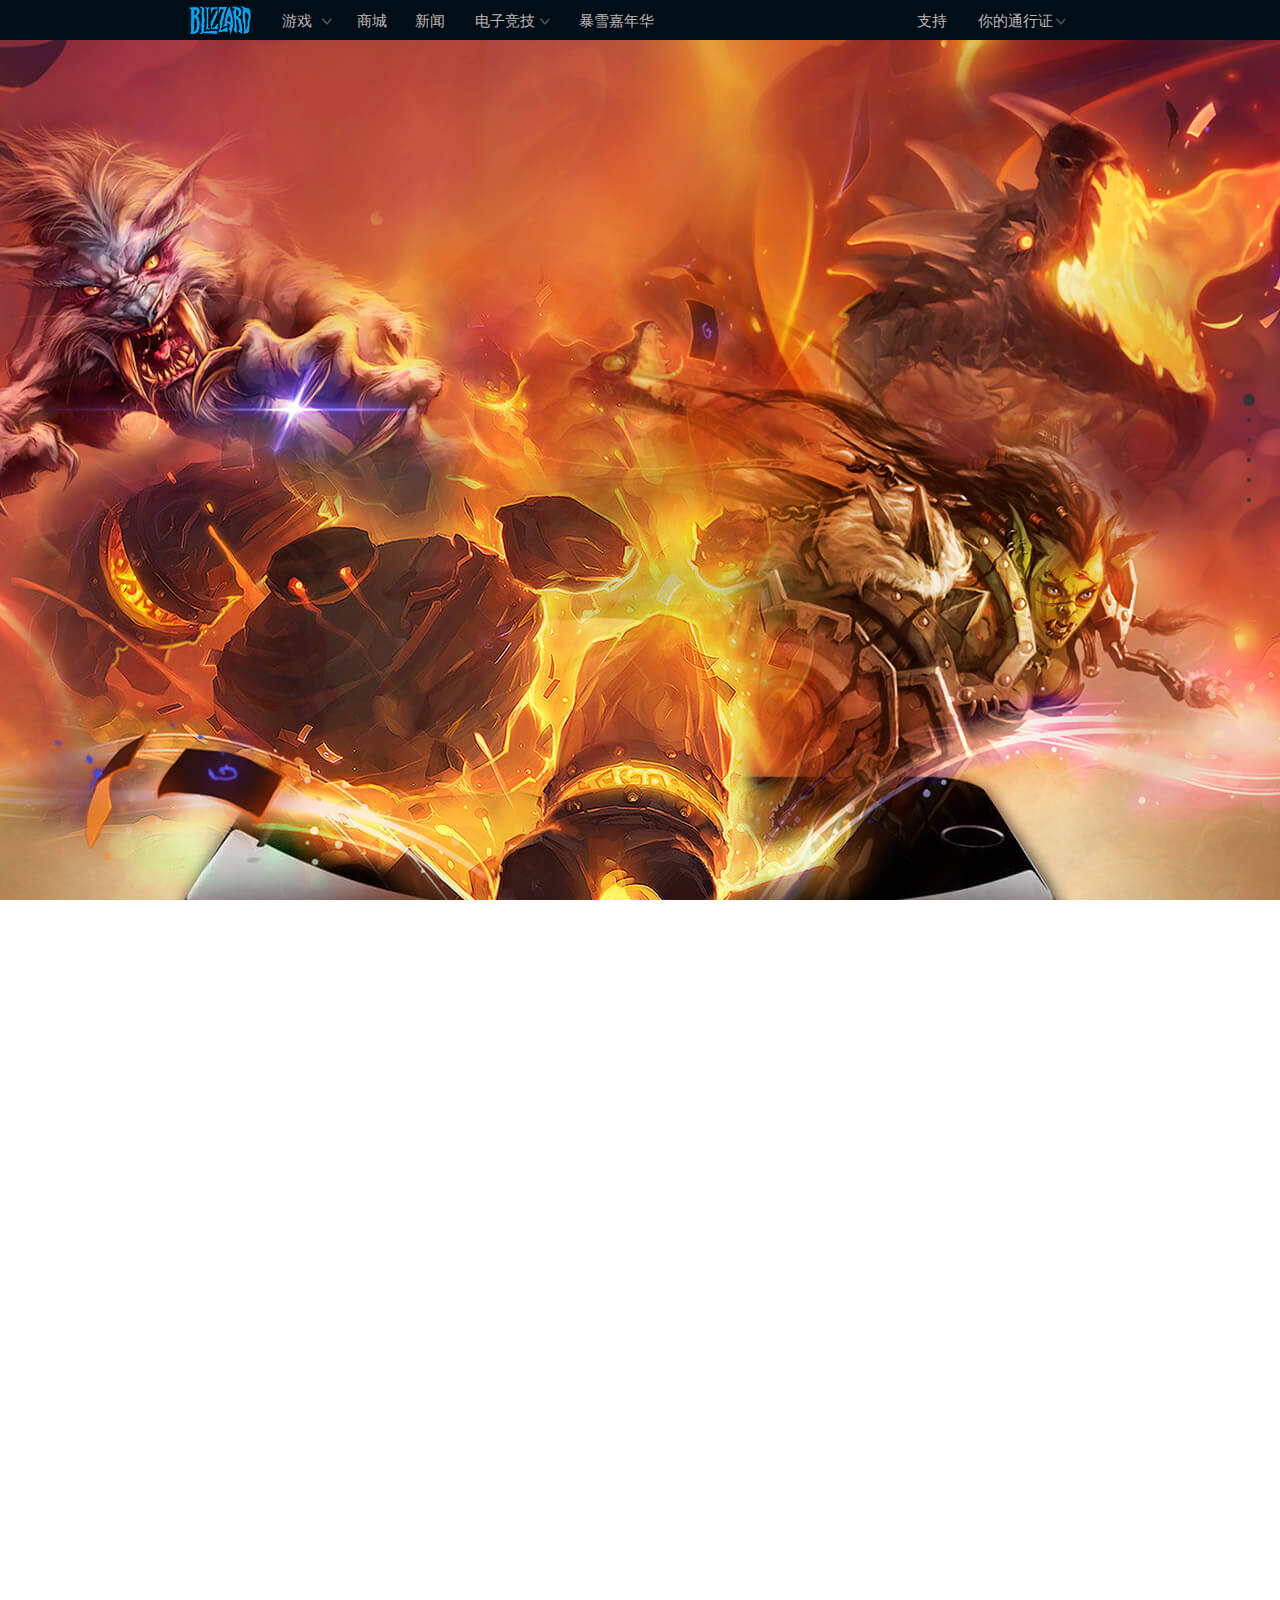
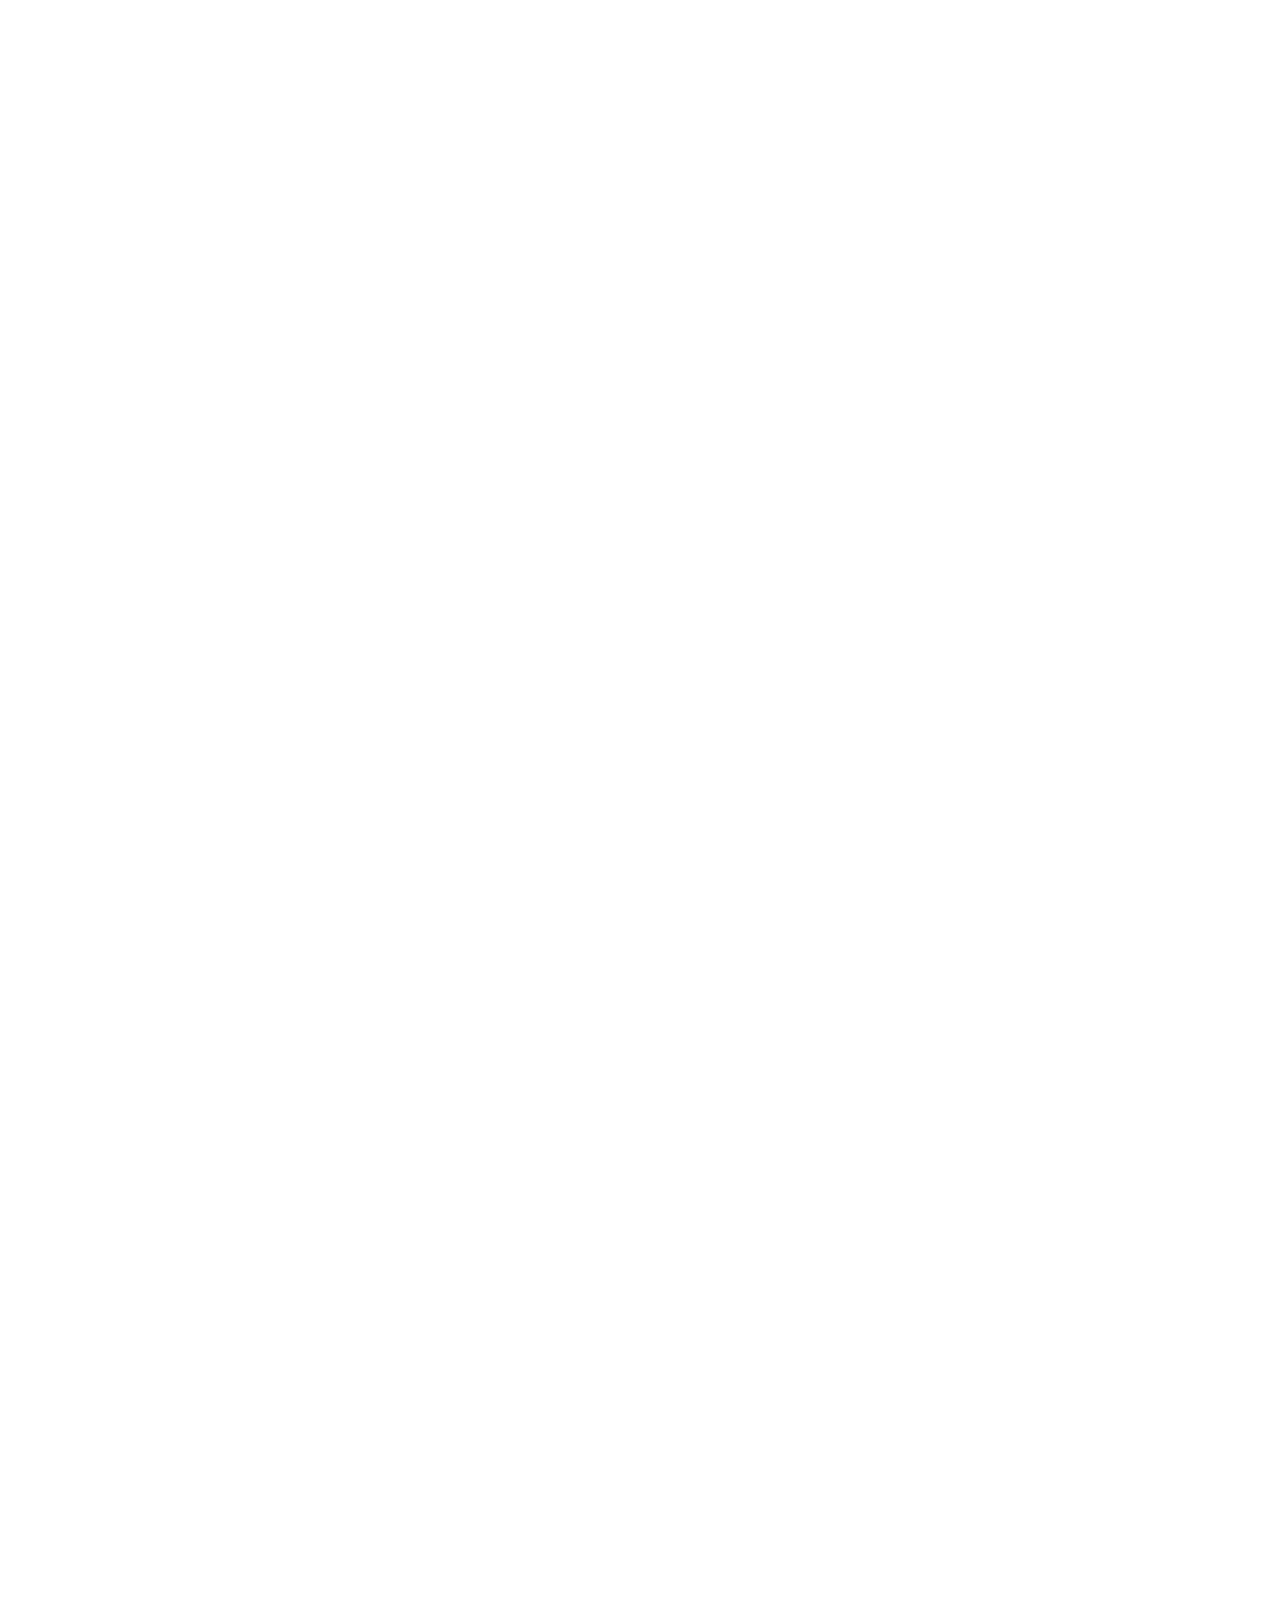
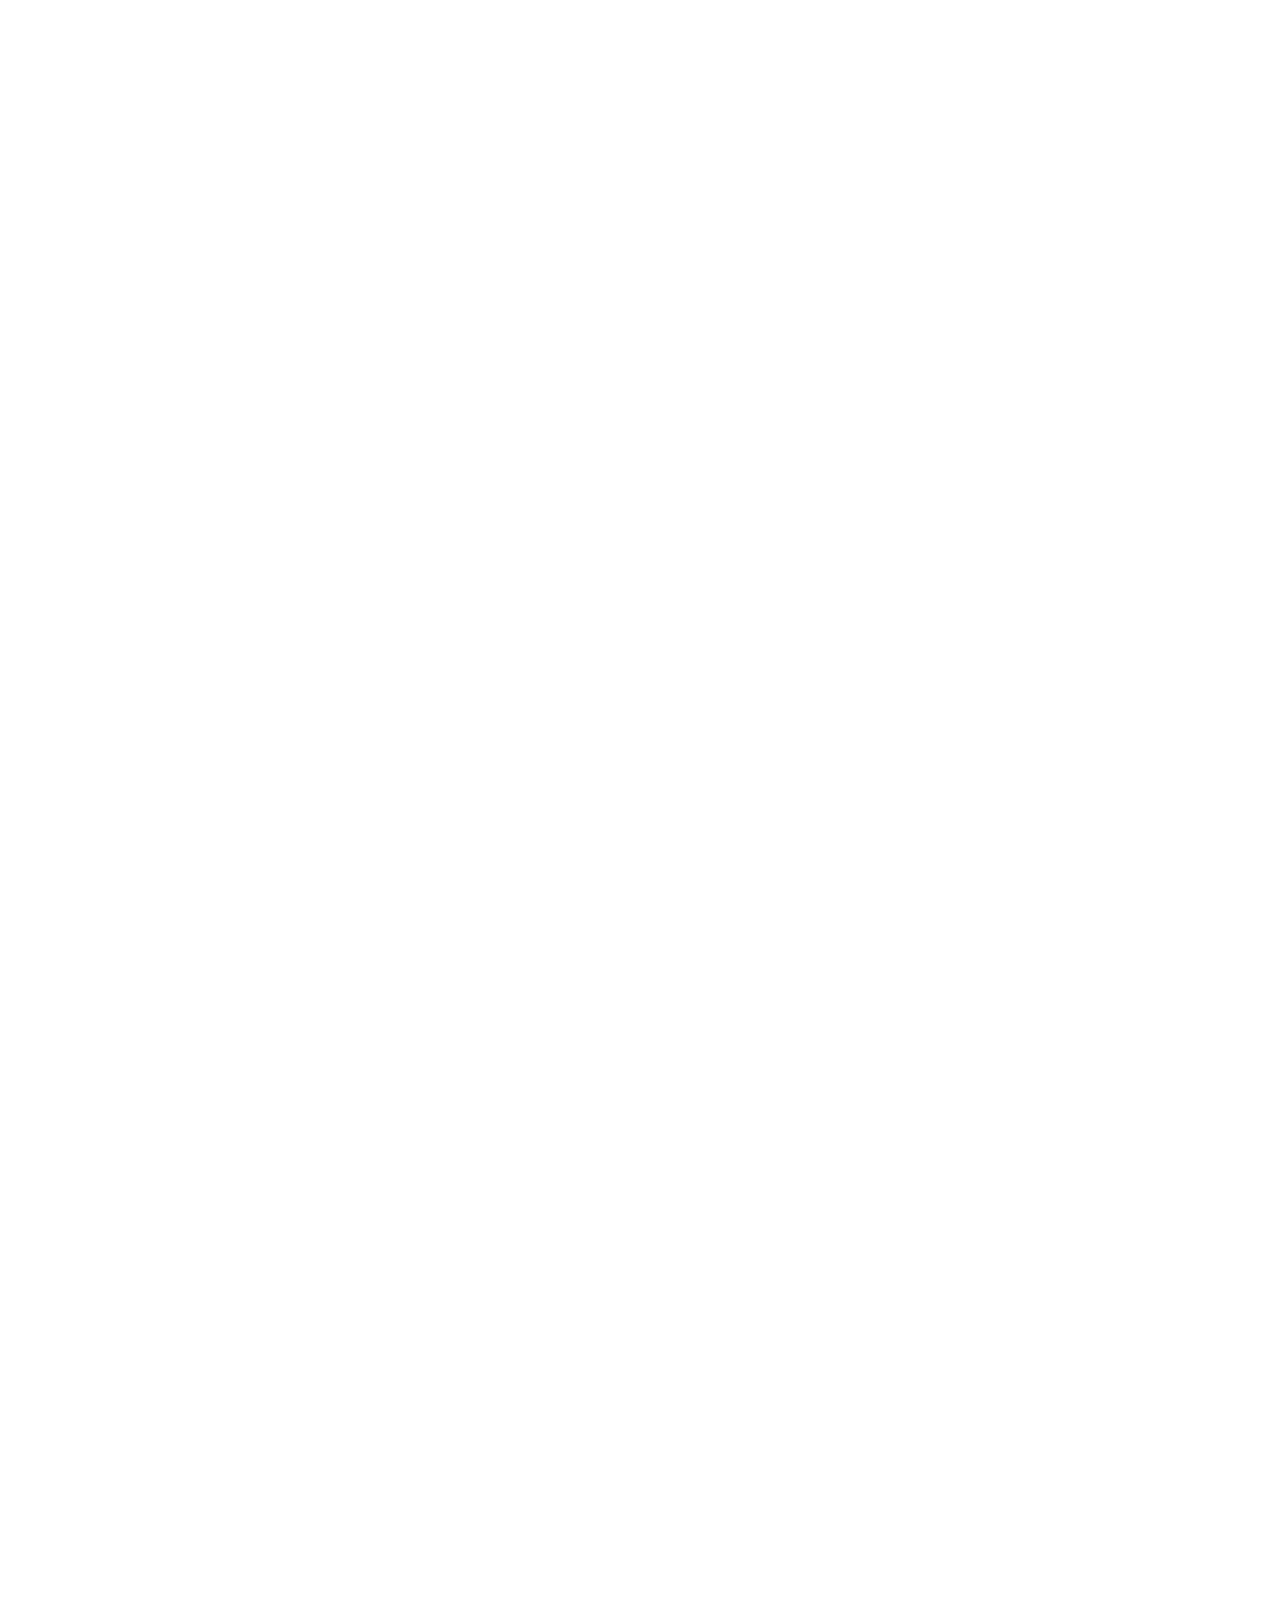
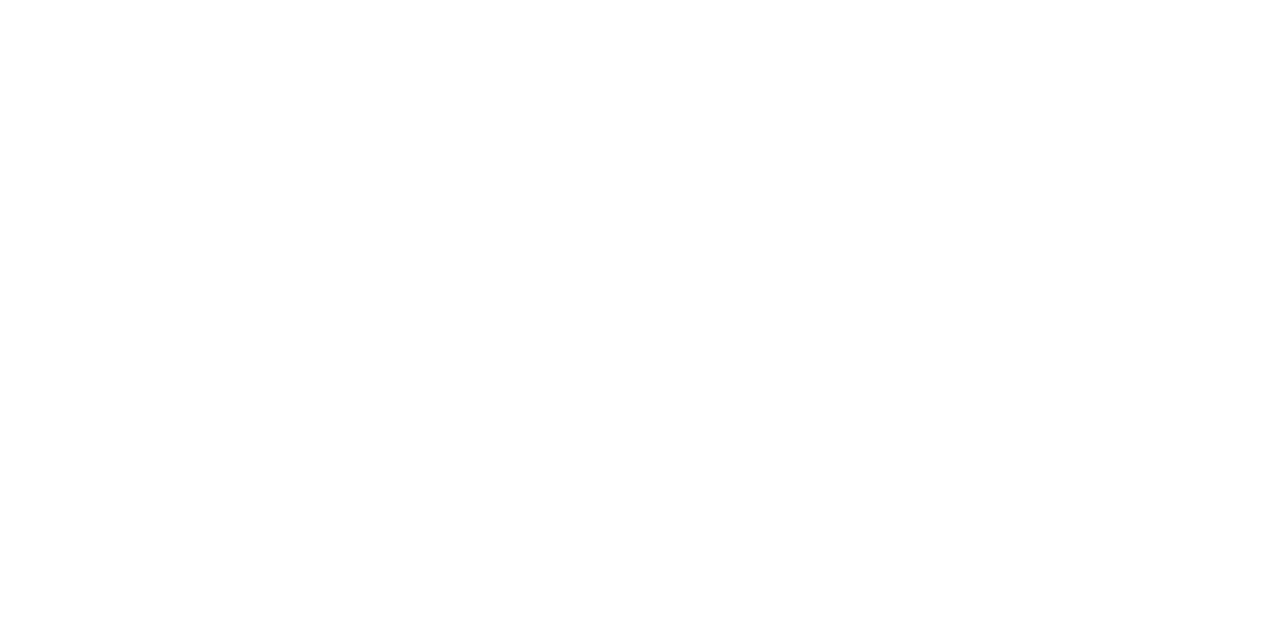
==== app.html @ 0f1c64e1 "项目" ====
<!DOCTYPE html>
<html lang="en">

<head>
    <meta charset="UTF-8">
    <meta name="viewport" content="width=device-width, initial-scale=1.0">
    <title>《炉石传说》官方网站_暴雪首款免费休闲卡牌网游</title>
    <link rel="shortcut icon" href="favicon.ico" type="image/x-icon">
    <link rel="stylesheet" href="./css/reset.css">
    <link rel="stylesheet" href="./lib/fullPage/jquery.fullpage.css">
    <link rel="stylesheet" href="./css/app.css">
</head>

<body>
    <!-- 顶部导航栏 -->
    <div class="head">
        <div class="head-baoxue">
        </div>
        <div class="game">
            <p>游戏</p>
        </div>
        <div class="shangcheng">
            <p>商城</p>
        </div>
        <div class="xinwen">
            <p>新闻</p>
        </div>
        <div class="dianjing">
            <a href="./baoxue.html">
                <p>电子竞技</p>
            </a>
        </div>
        <div class="jianianhua">
            <p>暴雪嘉年华</p>
        </div>
        <div class="tongxing">
            <p>你的通行证</p>
        </div>
        <div class="zhichi">
            <p>支持</p>
        </div>
    </div>
    <!-- 手风琴 -->
    <div class="Navbar-modalContent">
        <nav>
            <a href="" class="nav1"><img src="./images/nav1.jpg" alt=""></a>
            <a href="" class="nav2"><img src="./images/nav2.jpg" alt=""></a>
            <a href="" class="nav3"><img src="./images/nav3.jpg" alt=""></a>
            <a href="" class="nav4"><img src="./images/nav4.jpg" alt=""></a>
            <a href="" class="nav5"><img src="./images/nav5.jpg" alt=""></a>
            <a href="" class="nav6"><img src="./images/nav6.jpg" alt=""></a>
            <a href="" class="nav7"><img src="./images/nav7.jpg" alt=""></a>
            <a href="" class="nav8"><img src="./images/nav8.jpg" alt=""></a>
            <a href="" class="nav9"><img src="./images/nav9.jpg" alt=""></a>
        </nav>
    </div>
    <div id="fullpage">
        <!-- 第一屏 -->
        <div class="section">
            <div class="g-module-1-bg bg-scale">
            </div>
        </div>
        <!-- 第二屏 -->
        <div class="section">Some section</div>
        <!-- 第三屏 -->
        <div class="section">Some section</div>
        <!-- 第四屏 -->
        <div class="section">Some section</div>
        <!-- 第五屏 -->
        <div class="section">Some section</div>
        <!-- 第六屏 -->
        <div class="section">Some section</div>
    </div>
    <script src="./lib/jquery/jquery.min.js"></script>
    <script src="./lib/fullPage/jquery.fullpage.min.js"></script>
    <script src="./js/app.js"></script>
</body>

</html>
---- css/app.css ----
.head {
  position: relative;
  width: 100%;
  height: 40px;
  background-color: #010d17;
}
.head-baoxue {
  position: absolute;
  left: 189px;
  top: 4px;
  width: 82px;
  height: 30px;
  background: url(../images/1_fsbnet_icon-sprite.png);
  background-position: -17px -79px;
}
.game {
  width: 20px;
  height: 20px;
  position: absolute;
  top: 11px;
  left: 317px;
  background: url(../images/1_fsbnet_icon-sprite.png);
  background-position: -142px -124px;
}
.game p {
  font-size: 15px;
  color: #c0b6b4;
  width: 70px;
  height: 30px;
  margin-left: -35px;
  margin-top: 1px;
}
.shangcheng p {
  font-size: 15px;
  color: #c0b6b4;
  width: 70px;
  height: 30px;
  margin-left: 40px;
  margin-top: 1px;
}
.shangcheng {
  width: 20px;
  height: 20px;
  position: absolute;
  top: 11px;
  left: 317px;
}
.xinwen p {
  font-size: 15px;
  color: #c0b6b4;
  width: 70px;
  height: 30px;
  margin-left: 98px;
  margin-top: 1px;
}
.xinwen {
  width: 20px;
  height: 20px;
  position: absolute;
  top: 11px;
  left: 317px;
}
.dianjing {
  width: 20px;
  height: 20px;
  position: absolute;
  top: 11px;
  left: 535px;
  background: url(../images/1_fsbnet_icon-sprite.png);
  background-position: -142px -124px;
}
.dianjing p {
  font-size: 15px;
  color: #c0b6b4;
  width: 70px;
  height: 30px;
  margin-left: -60px;
  margin-top: 1px;
}
.jianianhua p {
  font-size: 15px;
  color: #c0b6b4;
  width: 80px;
  height: 30px;
  margin-left: 262px;
  margin-top: 1px;
}
.jianianhua {
  width: 20px;
  height: 20px;
  position: absolute;
  top: 11px;
  left: 317px;
}
.head p:hover {
  color: #ffffff;
}
.tongxing {
  width: 20px;
  height: 20px;
  position: absolute;
  top: 11px;
  right: 209px;
  background: url(../images/1_fsbnet_icon-sprite.png);
  background-position: -142px -124px;
}
.tongxing p {
  font-size: 15px;
  color: #c0b6b4;
  width: 80px;
  height: 30px;
  margin-left: -73px;
  margin-top: 1px;
}
.zhichi {
  width: 20px;
  height: 20px;
  position: absolute;
  top: 11px;
  right: 270px;
}
.zhichi p {
  font-size: 15px;
  color: #c0b6b4;
  width: 80px;
  height: 30px;
  margin-left: -73px;
  margin-top: 1px;
}
.Navbar-modalContent {
  background-color: #151922;
  width: 1900px;
  height: 210px;
  z-index: 1;
  position: fixed;
  display: none;
  z-index: 99999;
}
.Navbar-modalContent a {
  position: absolute;
  float: left;
  width: 150px;
  height: 180px;
  animation-name: Navbar-dropdown-drop-in-delayed;
  animation-duration: 0.6s;
}
.Navbar-modalContent a img {
  position: absolute;
  float: left;
  width: 160px;
  height: 180px;
  margin-left: 20px;
}
.Navbar-modalContent .nav1 {
  position: absolute;
  top: 0;
  left: 170px;
  animation-delay: -400ms;
}
.Navbar-modalContent .nav2 {
  position: absolute;
  top: 0;
  left: 350px;
  animation-delay: -350ms;
}
.Navbar-modalContent .nav3 {
  position: absolute;
  top: 0;
  left: 530px;
  animation-delay: -300ms;
}
.Navbar-modalContent .nav4 {
  position: absolute;
  top: 0;
  left: 710px;
  animation-delay: -250ms;
}
.Navbar-modalContent .nav5 {
  position: absolute;
  top: 0;
  left: 890px;
  animation-delay: -200ms;
}
.Navbar-modalContent .nav6 {
  position: absolute;
  top: 0;
  left: 1070px;
  animation-delay: -150ms;
}
.Navbar-modalContent .nav7 {
  position: absolute;
  top: 0;
  left: 1250px;
  animation-delay: -100ms;
}
.Navbar-modalContent .nav8 {
  position: absolute;
  top: 0;
  left: 1430px;
  animation-delay: -50ms;
}
.Navbar-modalContent .nav9 {
  position: absolute;
  top: 0;
  left: 1610px;
  animation-delay: -0s;
}
@keyframes Navbar-dropdown-drop-in-delayed {
  0% {
    opacity: 0;
    transform: translateY(-20px);
  }

  66.66667% {
    opacity: 0;
    transform: translateY(-20px);
  }

  100% {
    opacity: 1;
    transform: translateY(0);
  }
}
/* 第一屏 */
.g-module-1-bg {
  background: url(../images/oneping.jpg) no-repeat 50% 0;
  width: 100%;
  height: 100%;
}
.g-module-1-bg {
  animation: bg1 16s;
}
@keyframes bg1 {
  0% {
    transform: scale(1.1);
  }
  100% {
    transform: scale(1);
  }
}
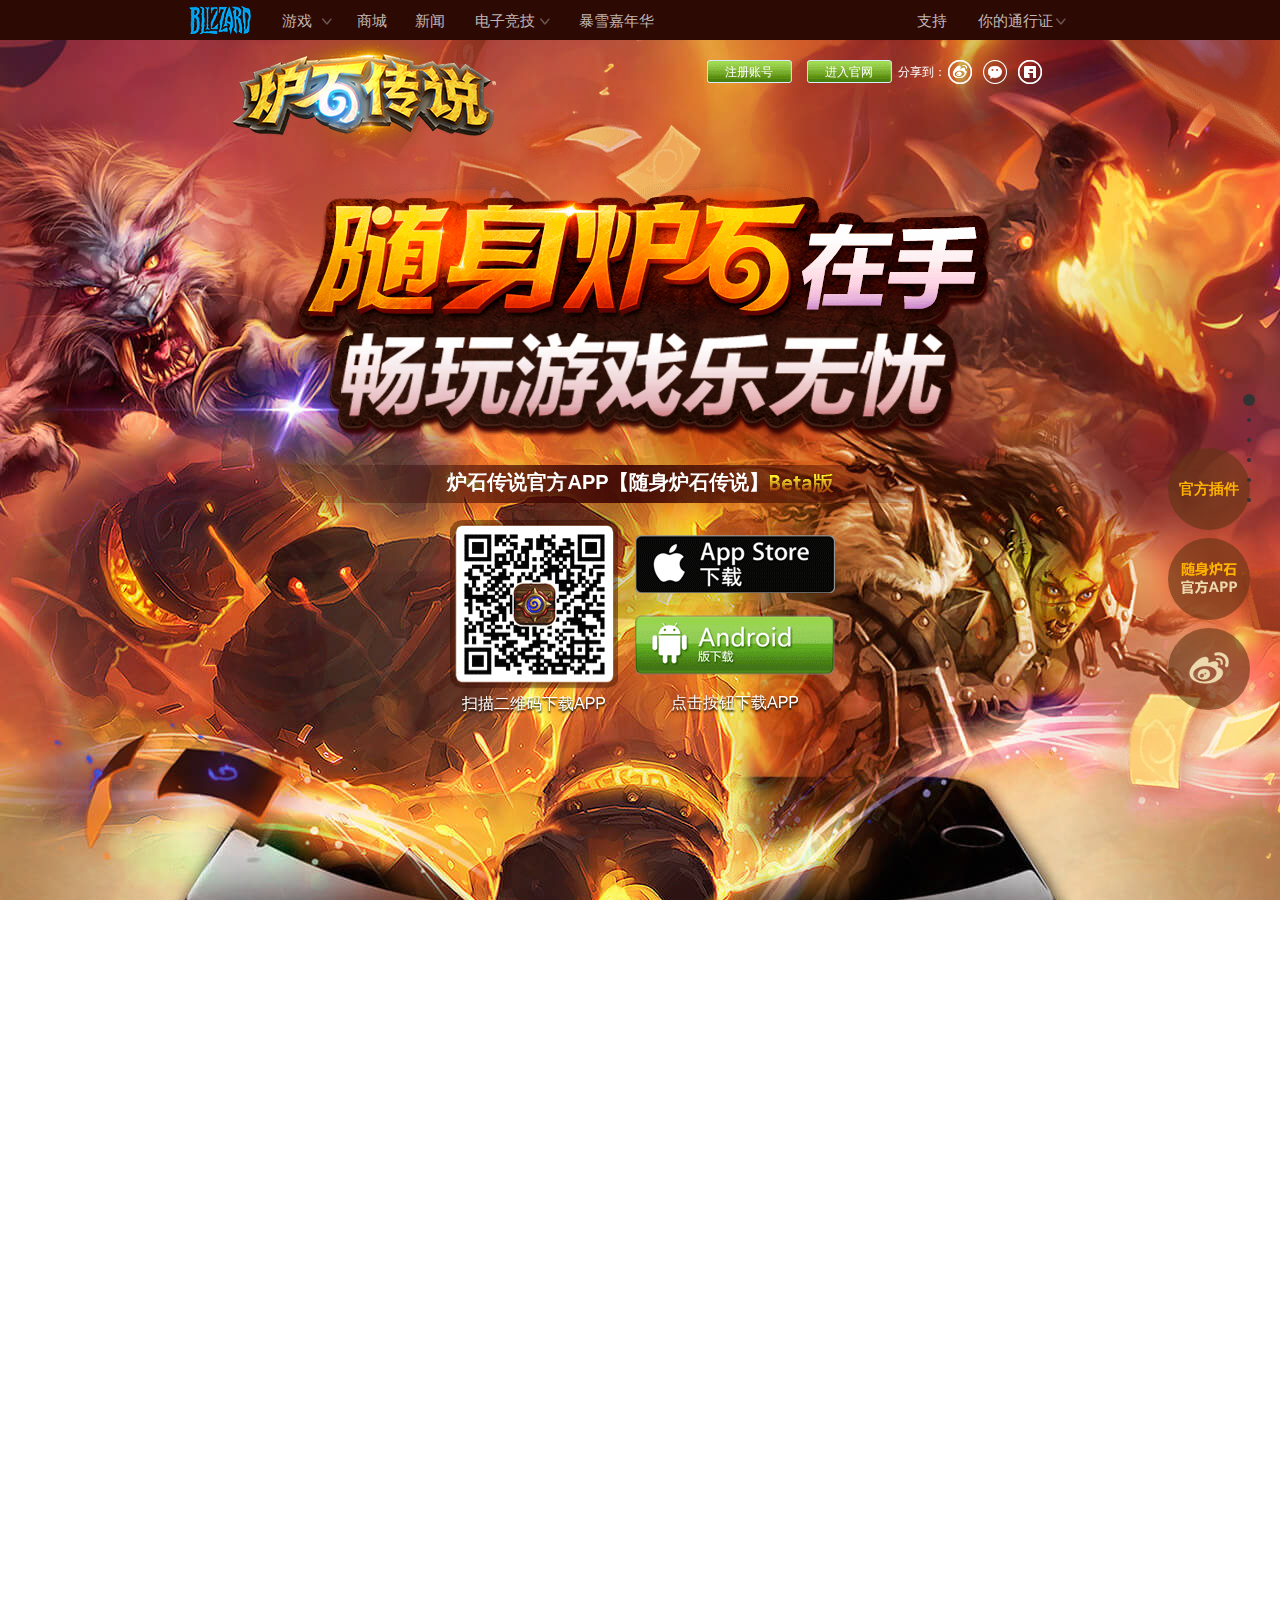
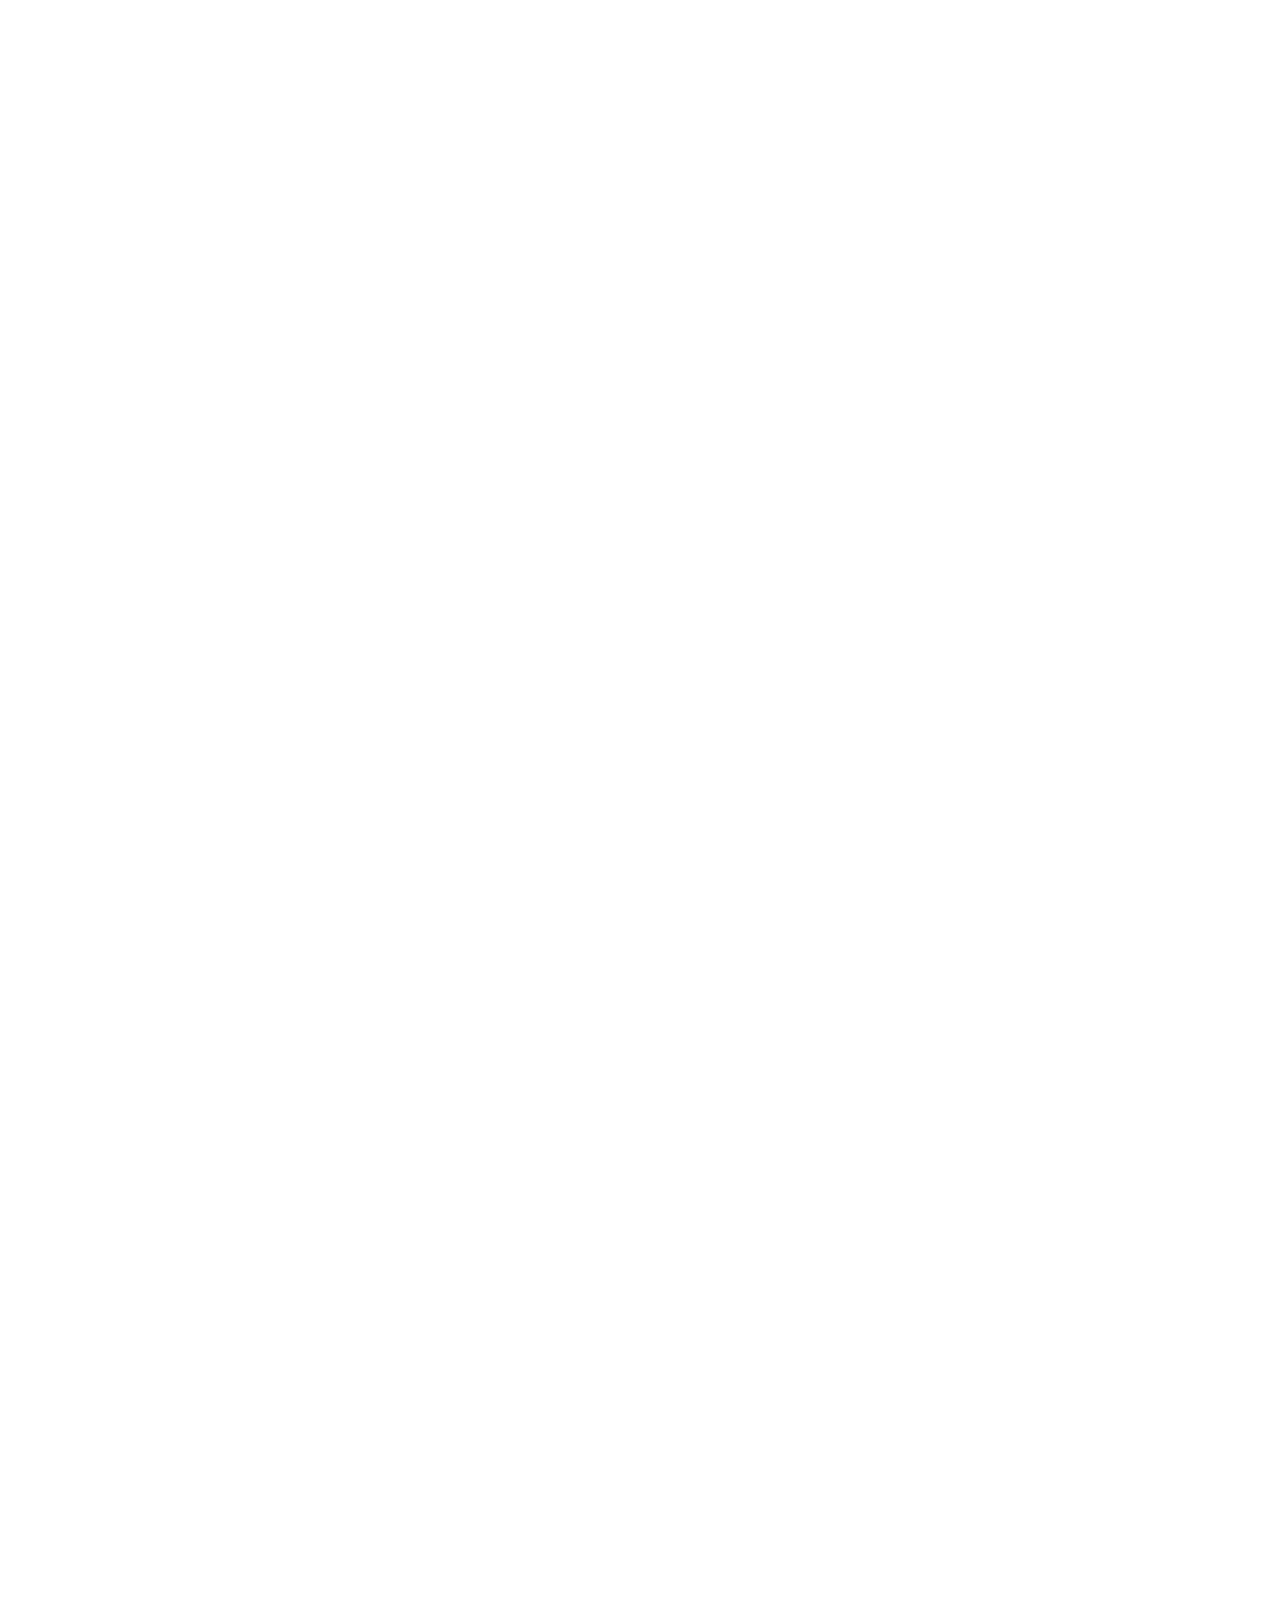
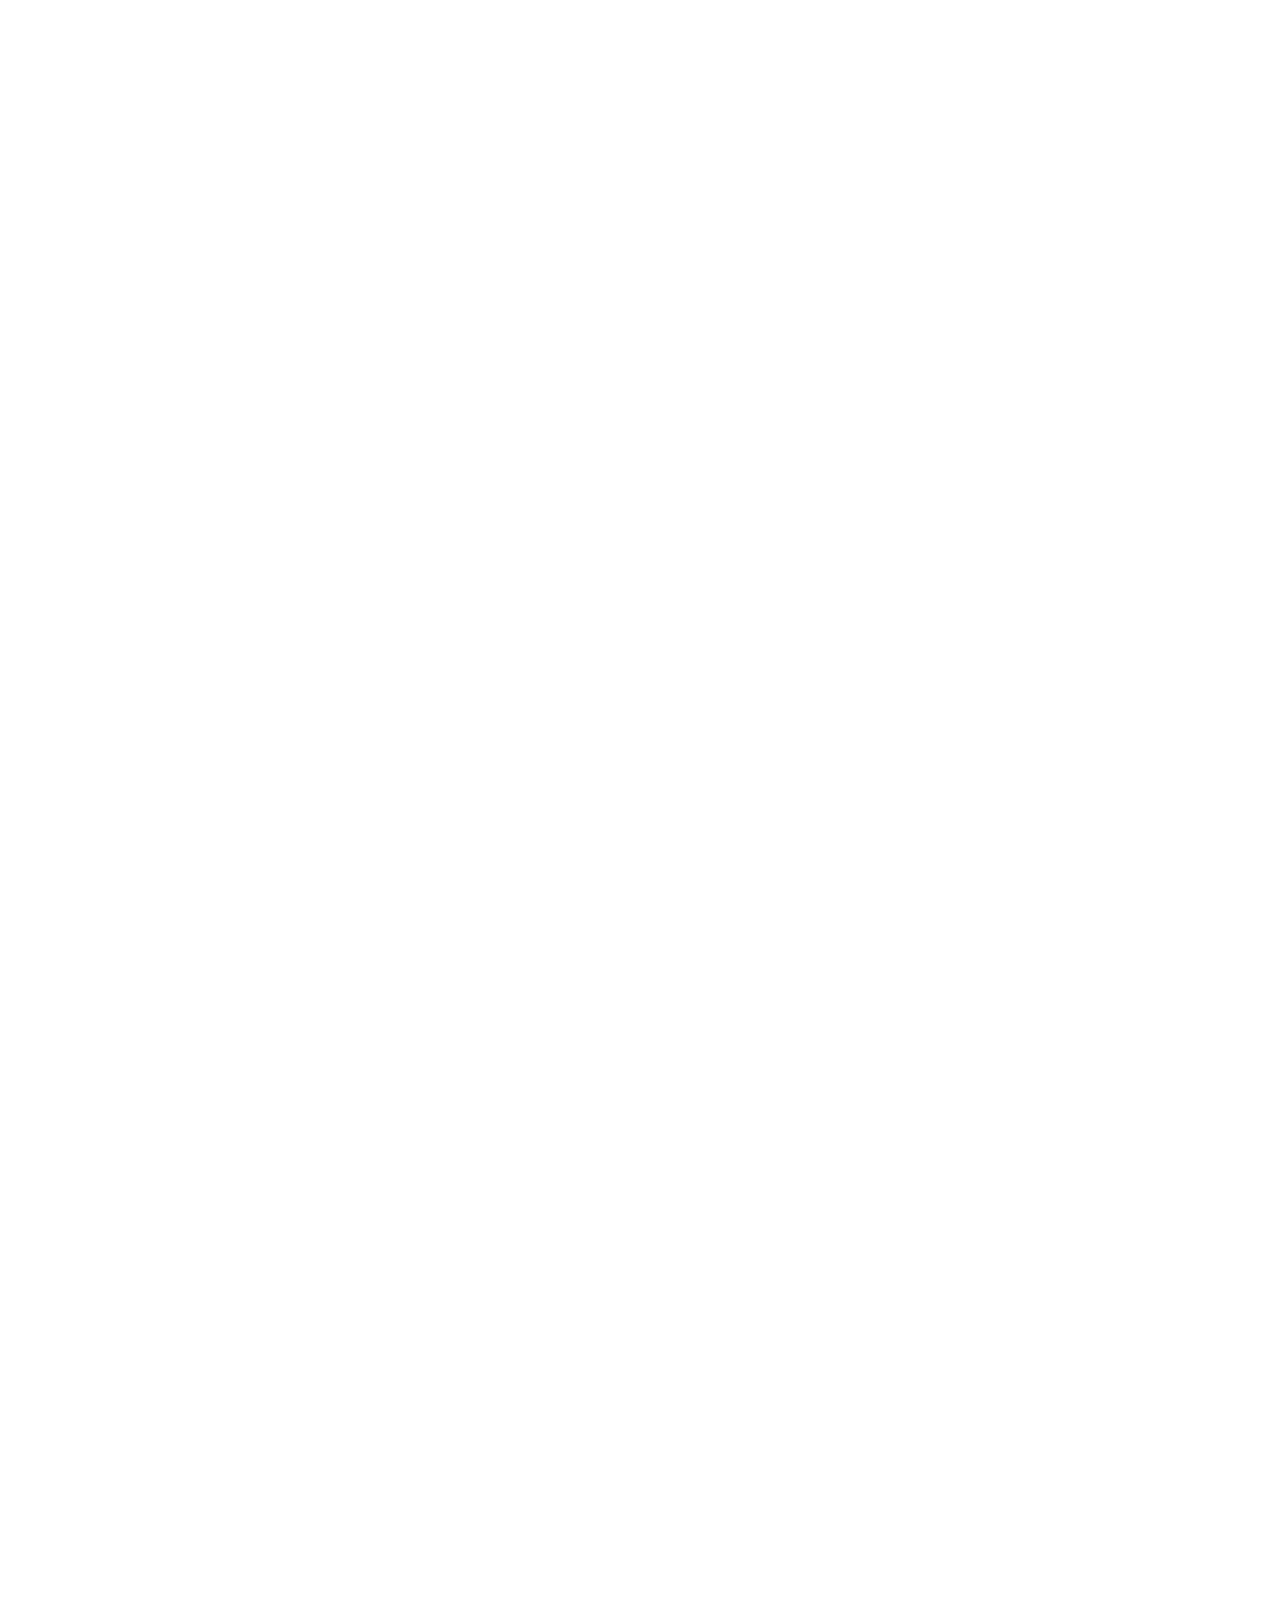
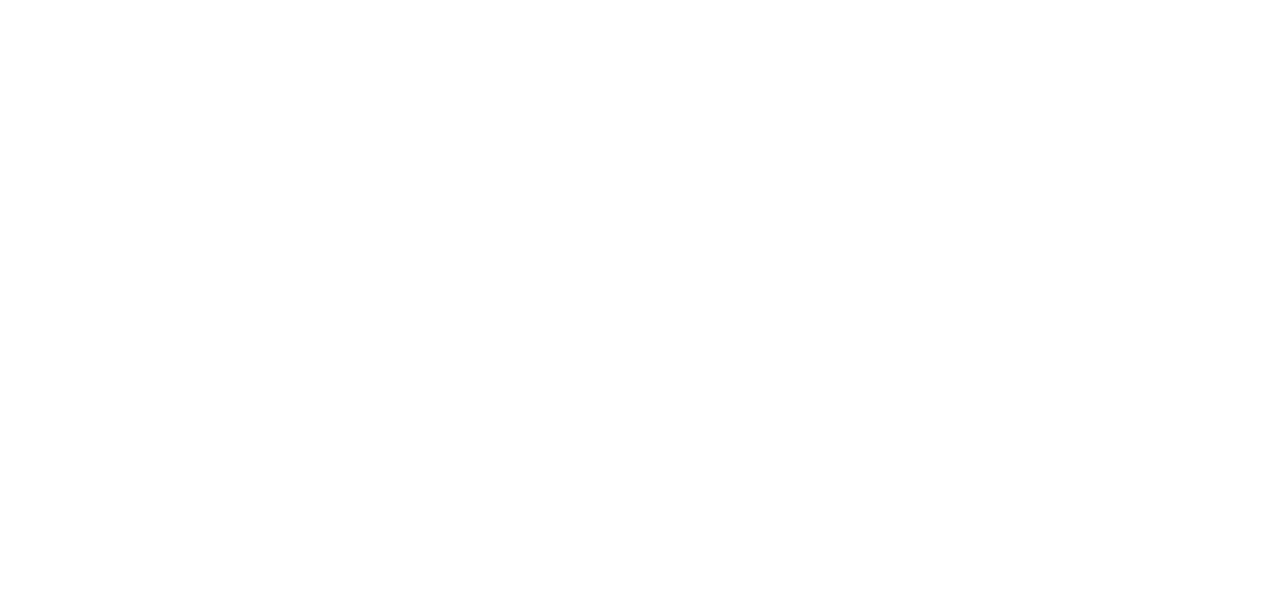
==== commit a8400428: "项目" ====
--- a/app.html
+++ b/app.html
@@ -12,33 +12,16 @@
 </head>
 
 <body>
-    <!-- 顶部导航栏 -->
-    <div class="head">
-        <div class="head-baoxue">
-        </div>
-        <div class="game">
-            <p>游戏</p>
-        </div>
-        <div class="shangcheng">
-            <p>商城</p>
-        </div>
-        <div class="xinwen">
-            <p>新闻</p>
-        </div>
-        <div class="dianjing">
-            <a href="./baoxue.html">
-                <p>电子竞技</p>
-            </a>
-        </div>
-        <div class="jianianhua">
-            <p>暴雪嘉年华</p>
-        </div>
-        <div class="tongxing">
-            <p>你的通行证</p>
-        </div>
-        <div class="zhichi">
-            <p>支持</p>
-        </div>
+    <div class="xuanfuchuang">
+        <a href="" class="guanchajian">官方插件</a>
+        <a href="" class="xuanfuchuangma box">
+        </a>
+        <a href="" class="xuanfuchuangweibo">
+            <img src="./images/weibo-icon.png" alt="">
+        </a>
+        <a href="" class="gotop">
+            <img src="./images/gotop-icon.png" alt="">
+        </a>
     </div>
     <!-- 手风琴 -->
     <div class="Navbar-modalContent">
@@ -57,19 +40,206 @@
     <div id="fullpage">
         <!-- 第一屏 -->
         <div class="section">
+            <!-- 顶部导航栏 -->
+            <div class="head">
+                <div class="head-baoxue">
+                </div>
+                <div class="game">
+                    <p>游戏</p>
+                </div>
+                <div class="shangcheng">
+                    <p>商城</p>
+                </div>
+                <div class="xinwen">
+                    <p>新闻</p>
+                </div>
+                <div class="dianjing">
+                    <a href="./baoxue.html">
+                        <p>电子竞技</p>
+                    </a>
+                </div>
+                <div class="jianianhua">
+                    <p>暴雪嘉年华</p>
+                </div>
+                <div class="tongxing">
+                    <p>你的通行证</p>
+                </div>
+                <div class="zhichi">
+                    <p>支持</p>
+                </div>
+            </div>
             <div class="g-module-1-bg bg-scale">
             </div>
+            <div class="g-module-1-con">
+                <div class="m-con">
+                    <h1><a href="/">炉石传说</a></h1>
+                    <div class="top-nav clearFix">
+                        <ul class="share">
+                            <li class="sharetip">分享到：</li>
+                            <li class="share1"></li>
+                            <li class="share2"></li>
+                            <li class="share3"></li>
+                        </ul>
+                        <a href="" class="share4">进入官网</a>
+                        <a href="" class="share5">注册账号</a>
+                    </div>
+                    <div class="slogan">
+                        <img src="./images/oneping4.png" alt="">
+                    </div>
+                    <div class="m-download">
+                        <h3>炉石传说官方APP【随身炉石传说】<i class="beta">Beta版</i></h3>
+                        <div class="app">
+                            <p>扫描二维码下载APP</p>
+                        </div>
+                        <div class="ios">
+                            <a href="#"></a>
+                        </div>
+                        <div class="android">
+                            <a href="#"></a>
+                        </div>
+                        <p class="text">点击按钮下载APP</p>
+                    </div>
+                </div>
+            </div>
         </div>
         <!-- 第二屏 -->
-        <div class="section">Some section</div>
+        <div class="section">
+            <div class="g-module g-module-2">
+                <div class="m-con">
+                    <div class="phone1">
+                        <img src="./images/twoping2.png">
+                    </div>
+                    <div class="txt1">
+                        <img src="./images/twoping3.png">
+                    </div>
+                </div>
+            </div>
+        </div>
         <!-- 第三屏 -->
-        <div class="section">Some section</div>
+        <div class="section">
+            <div class="g-module g-module-3">
+                <div class="m-con">
+                    <div class="phone2">
+                        <img src="./images/threeping2.png">
+                    </div>
+                    <div class="txt2">
+                        <img src="./images/threeping1.png">
+                    </div>
+                </div>
+            </div>
+        </div>
         <!-- 第四屏 -->
-        <div class="section">Some section</div>
+        <div class="section">
+            <div class="g-module g-module-4">
+                <div class="m-con">
+                    <div class="phone3">
+                        <img src="./images/fourping2.png">
+                    </div>
+                    <div class="txt3">
+                        <img src="./images/fourping1.png">
+                    </div>
+                </div>
+            </div>
+        </div>
         <!-- 第五屏 -->
-        <div class="section">Some section</div>
+        <div class="section">
+            <div class="g-module g-module-5">
+                <div class="m-con">
+                    <div class="phone4">
+                        <img src="./images/fiveping2.png">
+                    </div>
+                    <div class="txt4">
+                        <img src="./images/fiveping1.png">
+                    </div>
+                </div>
+            </div>
+        </div>
         <!-- 第六屏 -->
-        <div class="section">Some section</div>
+        <div class="section">
+            <div class="g-module g-module-6">
+                <div class="g-download">
+                    <div class="m-download">
+                        <h4>
+                            炉石传说官方APP【随身炉石传说】<i class="beta">Beta版</i>
+                            <p>立即下载体验吧</p>
+                        </h4>
+                        <div class="app">
+                            <p>扫描二维码下载APP</p>
+                        </div>
+                        <p class="text">点击按钮下载APP</p>
+                        <div class="ios">
+                            <a href=""></a>
+                        </div>
+                        <div class="android">
+                            <a href=""></a>
+                        </div>
+                    </div>
+                </div>
+                <!-- 底部 -->
+                <div class="foot">
+                    <div class="kefu">
+                        <p>在线客服</p>
+                    </div>
+                    <div class="fankui">
+                        <p>反馈</p>
+                    </div>
+                    <div class="jiaru">
+                        <p>加入我们</p>
+                    </div>
+                    <div class="hezuo">
+                        <p>合作品牌 :</p>
+                    </div>
+                    <div class="xianka">
+                        <p> | 合作媒体</p>
+                    </div>
+
+
+                    <div class="lscs">
+                        <img src="./images/lushi.png" alt="">
+                    </div>
+                    <div class="wangyi">
+                        <img src="./images/wangyi.png" alt="">
+                    </div>
+                    <div class="yinsi">
+                        <p>隐私 | 法律条款 | API</p>
+                    </div>
+                    <div class="banquan">
+                        <p>©2020 暴雪娱乐有限公司版权所有 由上海网之易网络科技发展有限公司运营 著作权侵权 | 新出审字[2013]1510号</p>
+                        <p>文网进字[2013]029号 | 沪网文号〔2017〕9633-727号 | 增值电信业务经营许可证编号：沪B2－20080012 | 沪ICP备：</p>
+                        <p>沪B2-20080012</p>
+                        <p>互联网违法和不良信息举报电话：0571-28090163 沪公网安备 31011502022167号 | 上海市网络游戏行业自律公约</p>
+                    </div>
+                    <div class="jing">
+                        <img src="./images/list1.png" alt="">
+                        <img src="./images/list2.png" alt="">
+                        <img src="./images/list3.png" alt="">
+                        <img src="./images/list4.png" alt="">
+                        <img src="./images/list5.png" alt="">
+                        <p>| 适龄提示：适合13岁及以上使用 家长监护工程</p>
+                    </div>
+                    <div class="cha">
+                        <p>健康游戏忠告：抵制不良游戏，拒绝盗版游戏。注意自我保护，谨防受骗上当。适度游戏益脑，沉迷游戏伤身。合理安排时间，享受健康生活。</p>
+                    </div>
+                </div>
+
+                <div class="dianji">
+                    <img class="xiaoguo" src="./images/dianjki.png" alt="">
+                    <div class="xianshi">
+                        <p>暴雪大神</p>
+                        <p>炉石传说盒子</p>
+                        <p>17173</p>
+                        <p>178</p>
+                        <p>UUU9</p>
+                        <p>太平洋游戏</p>
+                        <p>新浪游戏</p>
+                        <p>掌游宝</p>
+                        <b>旅法师营地</b>
+                        <a>申请合作</a>
+                    </div>
+                </div>
+            </div>
+
+        </div>
     </div>
     <script src="./lib/jquery/jquery.min.js"></script>
     <script src="./lib/fullPage/jquery.fullpage.min.js"></script>
--- a/css/app.css
+++ b/css/app.css
@@ -2,7 +2,9 @@
   position: relative;
   width: 100%;
   height: 40px;
-  background-color: #010d17;
+  background-color: #2c0903;
+  margin-top: 40px;
+  z-index: 500;
 }
 .head-baoxue {
   position: absolute;
@@ -128,6 +130,7 @@
   margin-top: 1px;
 }
 .Navbar-modalContent {
+  margin-top: 40px;
   background-color: #151922;
   width: 1900px;
   height: 210px;
@@ -238,3 +241,580 @@
     transform: scale(1);
   }
 }
+.g-module-1-con {
+  background: url(../images/oneping1.png) no-repeat 0 0;
+  height: 100%;
+  left: 50%;
+  margin-left: -960px;
+  position: absolute;
+  top: 0;
+  width: 1920px;
+  z-index: 1;
+}
+.m-con {
+  position: relative;
+  width: 72.1875em;
+  margin: 0 auto;
+  height: 100%;
+}
+.m-con h1 {
+  height: 139px;
+  left: 25px;
+  position: absolute;
+  top: 26px;
+  width: 264px;
+  background: url(../images/oneping2.png) no-repeat 50% 0;
+}
+.m-con h1 a {
+  display: block;
+  height: 100%;
+  text-indent: -999em;
+  width: 100%;
+}
+.top-nav {
+  padding-top: 60px;
+  font-size: 12px;
+}
+.top-nav .share {
+  float: right;
+  width: 300px;
+}
+.share li.sharetip {
+  height: 24px;
+  line-height: 24px;
+  font-size: 12px;
+  color: #ffffff;
+  margin-left: 125px;
+}
+.share1 {
+  position: absolute;
+  left: 740px;
+  top: 60px;
+  float: left;
+  margin-right: 8px;
+  width: 25px;
+  height: 25px;
+  background: url(../images/oneping3.png) no-repeat 0 0;
+  background-position: -60px -56px;
+}
+.share2 {
+  position: absolute;
+  left: 775px;
+  top: 60px;
+  float: left;
+  margin-right: 8px;
+  width: 25px;
+  height: 25px;
+  background: url(../images/oneping3.png) no-repeat 0 0;
+  background-position: -122px -56px;
+}
+.share3 {
+  position: absolute;
+  left: 810px;
+  top: 60px;
+  float: left;
+  margin-right: 8px;
+  width: 25px;
+  height: 25px;
+  background: url(../images/oneping3.png) no-repeat 0 0;
+  background-position: -153px -56px;
+}
+.share4 {
+  position: absolute;
+  left: 600px;
+  top: 60px;
+  width: 85px;
+  height: 23px;
+  background: url(../images/oneping3.png) no-repeat 0 0;
+  line-height: 25px;
+  color: #ffffff;
+  text-align: center;
+}
+.share5 {
+  position: absolute;
+  left: 500px;
+  top: 60px;
+  width: 85px;
+  height: 23px;
+  background: url(../images/oneping3.png) no-repeat 0 0;
+  line-height: 25px;
+  color: #ffffff;
+  text-align: center;
+}
+.slogan {
+  width: 705px;
+  height: 265px;
+  margin: 10em auto 0;
+}
+.slogan img {
+  width: 100%;
+}
+.m-download {
+  width: 700px;
+  height: 265px;
+  text-align: center;
+  margin: 20px auto 0;
+}
+.m-download h3 {
+  font-size: 20px;
+  background: url(../images/oneping3.png) no-repeat 0 -540px;
+  height: 38px;
+  line-height: 35px;
+  margin-bottom: 17px;
+  color: #ffffff;
+}
+.beta {
+  background: url(../images/oneping3.png) no-repeat 0 -916px;
+  width: 64px;
+  height: 20px;
+  display: inline-block;
+  text-indent: -999em;
+  vertical-align: middle;
+}
+.m-download .app {
+  background: url(../images/oneping3.png) no-repeat 0 -148px;
+  width: 168px;
+  float: left;
+  margin: 0 17px 0 160px;
+}
+.m-download .app p {
+  padding-top: 175px;
+  text-shadow: 0 2px 2px #000;
+  font-size: 16px;
+  color: #ffffff;
+}
+.m-download .ios {
+  background: url(../images/oneping3.png) no-repeat 0 -366px;
+  width: 200px;
+  height: 58px;
+  float: left;
+  margin: 15px 0 22px 0;
+}
+.m-download .android {
+  background: url(../images/oneping3.png) no-repeat 0 -444px;
+  width: 200px;
+  height: 60px;
+  float: left;
+  margin-bottom: 19px;
+}
+.m-download .text {
+  width: 200px;
+  float: left;
+  text-shadow: 0 2px 2px #000;
+  font-size: 16px;
+  color: #ffffff;
+}
+/* 第二屏 */
+.g-module-2 {
+  background: url(../images/twoping.jpg) no-repeat 50% 0;
+  width: 100%;
+  height: 100%;
+  position: relative;
+  /* transform: scale(1.1); */
+  background-color: #454d4f;
+}
+.txt1 {
+  margin: 37.5em 0 0 31.5625em;
+  position: absolute;
+  left: -200px;
+  top: 155px;
+}
+.phone1 {
+  margin: 6.25em 0 0 -2.8125em;
+  width: 29.875em;
+  position: absolute;
+  left: -155px;
+  top: 250px;
+}
+
+/* 第三屏 */
+.g-module-3 {
+  background: url(../images/threeping.jpg) no-repeat 50% 0;
+  width: 100%;
+  height: 100%;
+  position: relative;
+  /* transform: scale(1.1); */
+  background-color: #040301;
+}
+.phone2 {
+  position: absolute;
+  left: 0;
+  top: 160px;
+  margin: 6.25em 0 0 43.4em;
+  width: 29.875em;
+}
+.txt2 {
+  position: absolute;
+  left: -20px;
+  top: 410px;
+  margin: 14.5em 0 0 1.4em;
+  width: 30.8125em;
+}
+/* 第四屏 */
+.g-module-4 {
+  background: url(../images/fourping.jpg) no-repeat 50% 0;
+  width: 100%;
+  height: 100%;
+  position: relative;
+  /* transform: scale(1.1); */
+  background-color: #05020c;
+}
+.phone3 {
+  position: absolute;
+  left: -210px;
+  top: 650px;
+  margin: 14.5em 0 0 1.4em;
+  width: 30.8125em;
+}
+.txt3 {
+  position: absolute;
+  left: -430px;
+  top: -190px;
+  margin: 36.25em 0 0 -1.9em;
+  width: 56.875em;
+}
+/* 第五屏 */
+.g-module-5 {
+  background: url(../images/fiveping.jpg) no-repeat 50% 0;
+  width: 100%;
+  height: 100%;
+  position: relative;
+  /* transform: scale(1.1); */
+  background-color: #250f04;
+}
+.phone4 {
+  position: absolute;
+  left: 0px;
+  top: 200px;
+  margin: 29.3em 0 0 40.1em;
+  width: 29.875em;
+}
+.txt4 {
+  position: absolute;
+  left: 250px;
+  top: 0px;
+  margin: 10.2em 0 0 41.6em;
+  width: 30.8125em;
+}
+/* 右下角悬浮窗 */
+.xuanfuchuang {
+  position: absolute;
+  width: 50px;
+  height: 50px;
+}
+.xuanfuchuang .guanchajian {
+  z-index: 5;
+  background-color: rgba(96, 52, 18, 0.6);
+  position: fixed;
+  right: 30px;
+  width: 82px;
+  height: 82px;
+  bottom: 370px;
+  border-radius: 50%;
+  text-align: center;
+  line-height: 82px;
+  font-size: 15px;
+  color: #ffb100;
+  font-weight: 700;
+}
+.xuanfuchuang .xuanfuchuangma {
+  z-index: 5;
+  background-color: rgba(96, 52, 18, 0.6);
+  position: fixed;
+  right: 30px;
+  width: 82px;
+  height: 82px;
+  bottom: 280px;
+  border-radius: 50%;
+  text-align: center;
+  line-height: 82px;
+  font-size: 15px;
+  color: #ffb100;
+  font-weight: 700;
+  transition: all 1s;
+  background-image: url("../images/fanzhuan.png");
+}
+.box {
+  z-index: 5;
+  background-color: rgba(96, 52, 18, 0.6);
+  position: fixed;
+  right: 30px;
+  width: 82px;
+  height: 82px;
+  bottom: 280px;
+  border-radius: 50%;
+  text-align: center;
+  line-height: 82px;
+  font-size: 15px;
+  color: #ffb100;
+  font-weight: 700;
+  transition: all 1s;
+  transform: rotateYX(180deg);
+  background-image: url("../images/fanzhuan1.png");
+}
+.xuanfuchuang .xuanfuchuangweibo {
+  z-index: 5;
+  background-color: rgba(96, 52, 18, 0.6);
+  position: fixed;
+  right: 30px;
+  width: 82px;
+  height: 82px;
+  bottom: 190px;
+  border-radius: 50%;
+  text-align: center;
+  line-height: 82px;
+  font-size: 15px;
+  color: #ffb100;
+  font-weight: 700;
+}
+
+.xuanfuchuang .gotop {
+  z-index: 5;
+  background-color: rgba(96, 52, 18, 0.6);
+  position: fixed;
+  right: 30px;
+  width: 82px;
+  height: 82px;
+  bottom: 100px;
+  border-radius: 50%;
+  text-align: center;
+  line-height: 82px;
+  font-size: 15px;
+  color: #ffb100;
+  font-weight: 700;
+  display: none;
+}
+/* 底部 */
+.foot {
+  position: absolute;
+  bottom: 0px;
+  width: 1920px;
+  height: 471px;
+  background-image: url(../images/3_v2015_layout_footer.jpg);
+}
+.kefu {
+  left: 450px;
+  top: 70px;
+  position: absolute;
+  width: 20px;
+  height: 20px;
+  background: url(../images/3_common_f-business.png);
+  background-position: -4px -7px;
+}
+.kefu p {
+  font-size: 14px;
+  color: #ffffff;
+  width: 70px;
+  height: 30px;
+  margin-left: 25px;
+  margin-top: 1px;
+}
+.fankui {
+  left: 580px;
+  top: 70px;
+  position: absolute;
+  width: 20px;
+  height: 20px;
+  background: url(../images/3_common_f-business.png);
+  background-position: -34px -7px;
+}
+.fankui p {
+  font-size: 14px;
+  color: #ffffff;
+  width: 70px;
+  height: 30px;
+  margin-left: 25px;
+  margin-top: 1px;
+}
+.jiaru {
+  left: 680px;
+  top: 70px;
+  position: absolute;
+  width: 20px;
+  height: 20px;
+  background: url(../images/3_common_f-business.png);
+  background-position: -5px -33px;
+}
+.jiaru p {
+  font-size: 14px;
+  color: #ffffff;
+  width: 70px;
+  height: 30px;
+  margin-left: 25px;
+  margin-top: 1px;
+}
+
+.hezuo {
+  left: 1150px;
+  top: 70px;
+  position: absolute;
+  width: 20px;
+  height: 20px;
+}
+.hezuo p {
+  font-size: 14px;
+  color: #ffffff;
+  width: 70px;
+  height: 30px;
+  margin-left: 25px;
+  margin-top: 1px;
+}
+.xianka {
+  left: 1270px;
+  top: 70px;
+  position: absolute;
+  width: 100px;
+  height: 20px;
+  background: url(../images/3_common_business-logo.png);
+  background-position: -350px -27px;
+}
+.xianka p {
+  font-size: 14px;
+  color: #ffffff;
+  width: 70px;
+  height: 30px;
+  margin-left: 120px;
+  margin-top: 1px;
+}
+.lscs img {
+  position: absolute;
+  bottom: 120px;
+  left: 445px;
+}
+.wangyi img {
+  position: absolute;
+  bottom: 200px;
+  left: 590px;
+}
+.yinsi p {
+  position: absolute;
+  font-size: 14px;
+  color: #ffffff;
+  bottom: 260px;
+  right: 950px;
+}
+.banquan {
+  position: absolute;
+  font-size: 14px;
+  color: #552c09;
+  bottom: 195px;
+  right: 358px;
+}
+.jing img {
+  position: relative;
+  float: left;
+  left: -640px;
+  bottom: -300px;
+}
+.jing p {
+  position: absolute;
+  font-size: 14px;
+  color: #552c09;
+  bottom: 150px;
+  right: 645px;
+}
+.cha p {
+  position: absolute;
+  font-size: 14px;
+  color: #552c09;
+  bottom: 100px;
+  right: 500px;
+}
+
+.dianji {
+  position: relative;
+  width: 200px;
+  height: 200px;
+  right: 0;
+  bottom: 0;
+}
+.dianji img {
+  position: absolute;
+  left: 1470px;
+  bottom: -123px;
+  width: 16px;
+  height: 16px;
+}
+.xianshi {
+  background-color: #1f1009;
+  position: absolute;
+  width: 777px;
+  height: 65px;
+  left: 710px;
+  bottom: -200px;
+  display: none;
+}
+.xianshi p {
+  color: #b5a89f;
+  float: left;
+  margin-left: 50px;
+  font-size: 14px;
+  margin-top: 10px;
+}
+.xianshi b {
+  color: #b5a89f;
+  float: left;
+  margin-left: 65px;
+  font-size: 14px;
+  margin-top: 10px;
+}
+.xianshi a {
+  color: #ea8631;
+  float: left;
+  margin-left: 435px;
+  font-size: 14px;
+  margin-top: 10px;
+}
+.xianshi p:hover {
+  color: #ffffff;
+}
+/* 第六屏 */
+.g-module-6 {
+  background: url(../images/fiveping.jpg) no-repeat 50% 0;
+  width: 100%;
+  height: 100%;
+  position: relative;
+  background-color: #250f04;
+}
+.g-download {
+  display: block;
+  bottom: 0;
+  left: 0;
+  z-index: 10;
+  background: url(../images/sixping.png) repeat 0 0;
+  width: 100%;
+  padding-top: 20px;
+}
+.g-download .m-download {
+  margin: 0 auto;
+  position: relative;
+  width: 700px;
+  height: 220px;
+}
+.m-download h4 {
+  color: #ffffff;
+  position: absolute;
+  display: block;
+  left: -300px;
+  top: 60px;
+  font-size: 16px;
+  background: url(../images/oneping3.png) no-repeat 0 -598px;
+  height: 80px;
+  padding: 10px 0 0 120px;
+}
+.g-download .m-download h4 p {
+  font-size: 28px;
+  font-weight: 800;
+  color: #e1d0a9;
+}
+.g-download .m-download .close {
+  background: url(../images/oneping3.png) no-repeat 2px -707px;
+  display: block;
+  position: absolute;
+  right: 50px;
+  top: -15px;
+  width: 33px;
+  font-size: 14px;
+  padding-top: 35px;
+  color: #e1d0aa;
+}
